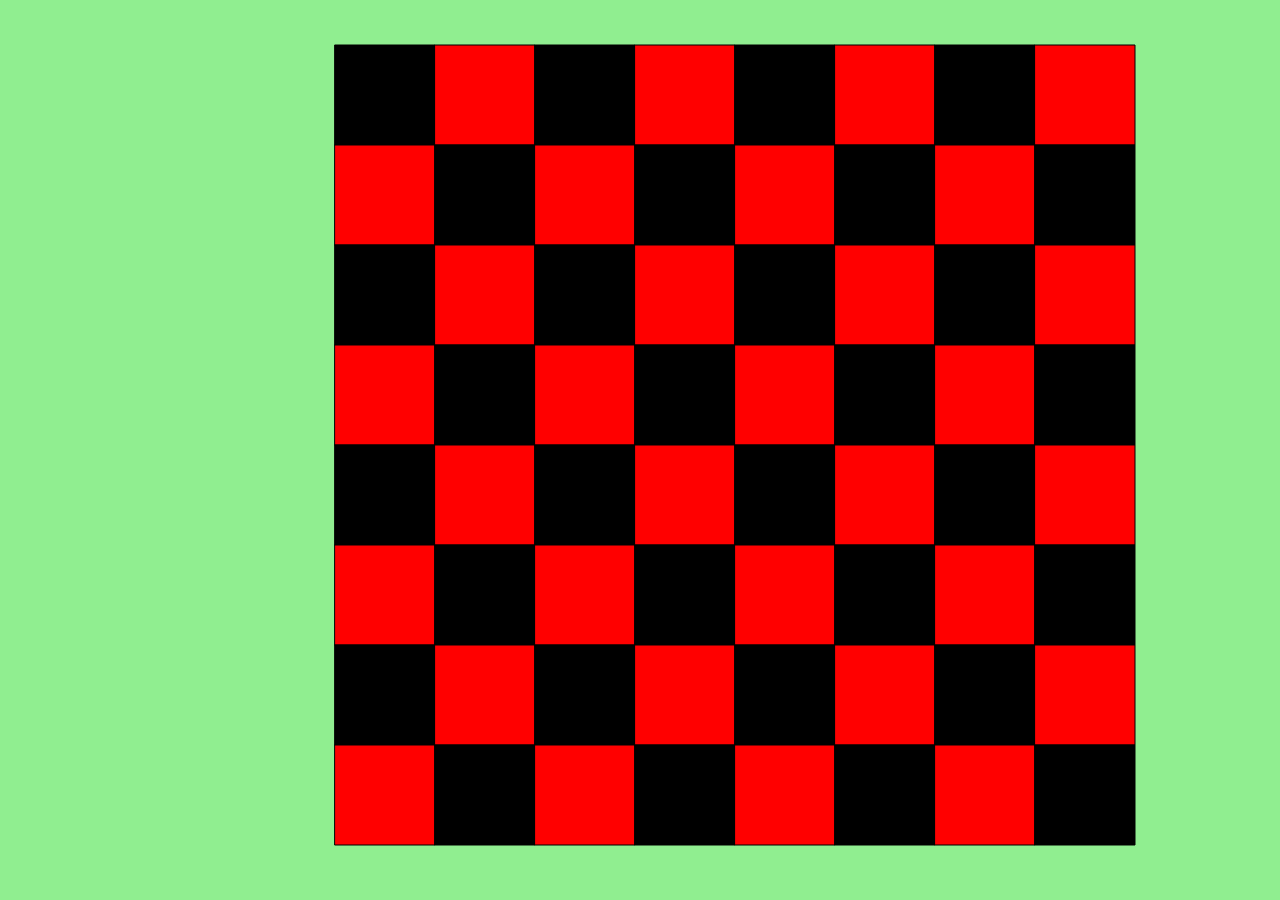
==== grid-base-game/index.html @ 5371591e "Started the grid assignment, created the grid display and grid generation to make a 8 by 8 checkers " ====
<!DOCTYPE html>
<html lang="en">
  <head>
    <meta charset="utf-8" />
    <meta name="viewport" content="width=device-width, initial-scale=1.0">

    <title>Sketch</title>

    <link rel="stylesheet" type="text/css" href="style.css">

    <!-- Linking to the main p5.js library, which allows your code to use all 
       p5 functions. Using this version while developing your code allows p5 
       to provide more Friendly Error Messages if you mess something up...-->
    <script src="libraries/p5.js"></script>

    <!-- Once your project is working completely, you can comment out the link
       to p5.js above, and instead link to this minified version. The minified
       version takes less space, and turns off Friendly Error Messages. This 
       increases the speed of your program quite dramatically in some cases.-->
    <!-- <script src="libraries/p5.min.js"></script> -->

    <script src="libraries/p5.sound.min.js"></script>
  </head>

  <body>
    <script src="sketch.js"></script>
  </body>
</html>
---- grid-base-game/style.css ----
html, body {
  margin: 0;
  padding: 0;
}

canvas {
  display: block;
}
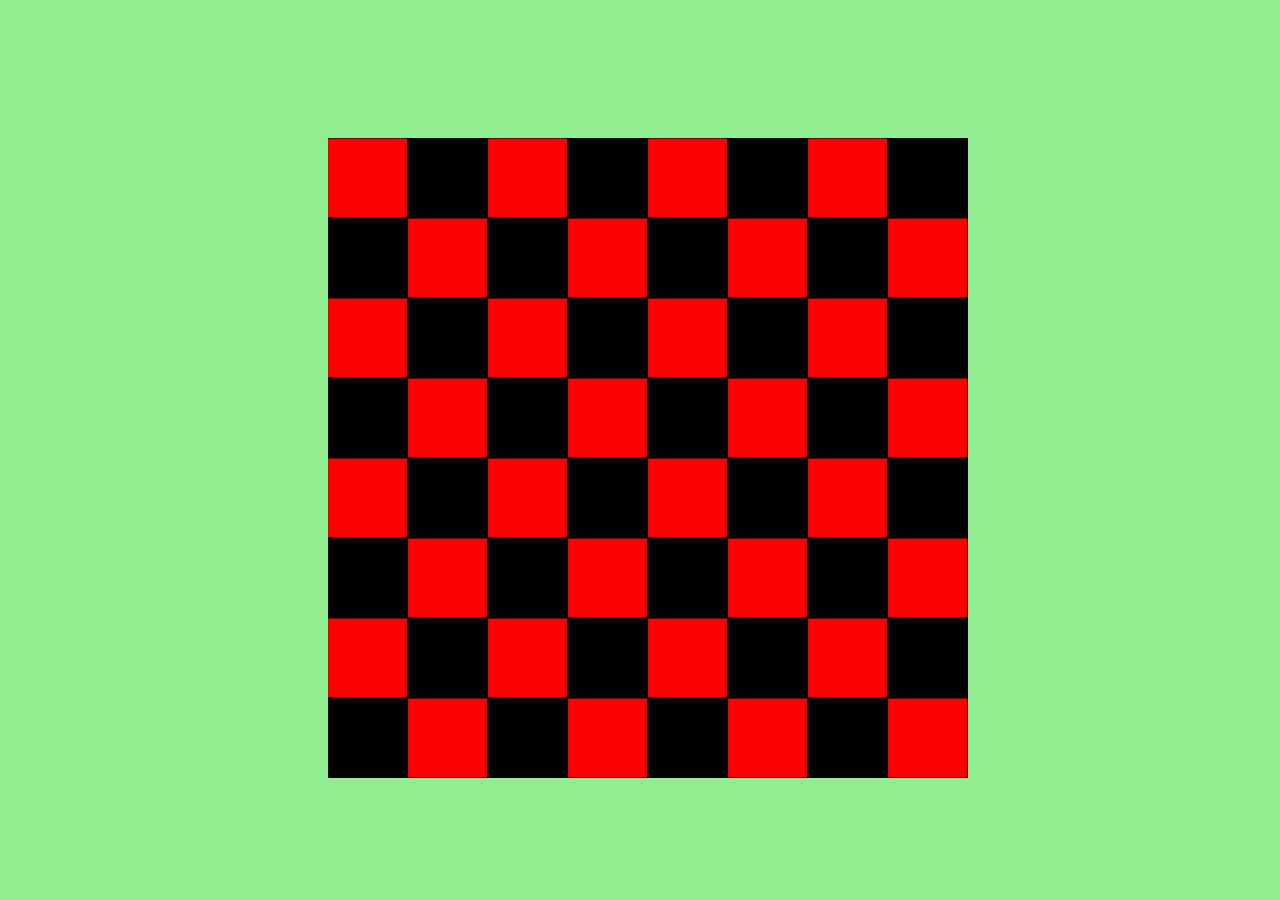
==== commit a35372ef: "Started  to make a border for checkers board, displayed the board to center and generated a hardcode" ====
--- a/grid-base-game/index.html
+++ b/grid-base-game/index.html
@@ -23,6 +23,8 @@
   </head>
 
   <body>
-    <script src="sketch.js"></script>
+    <div class="boarder">
+      <script src="sketch.js"></script>
+    </div>
   </body>
 </html>
--- a/grid-base-game/style.css
+++ b/grid-base-game/style.css
@@ -1,8 +1,23 @@
-html, body {
+html {
   margin: 0;
   padding: 0;
 }
 
+body {
+  position: absolute;
+  top: 50%;
+  left: 50%;
+  transform: translate(-50%, -50%);
+  background-color: lightgreen;
+}
+
+/* .boarder {
+
+
+} */
+
+
+
 canvas {
   display: block;
 }
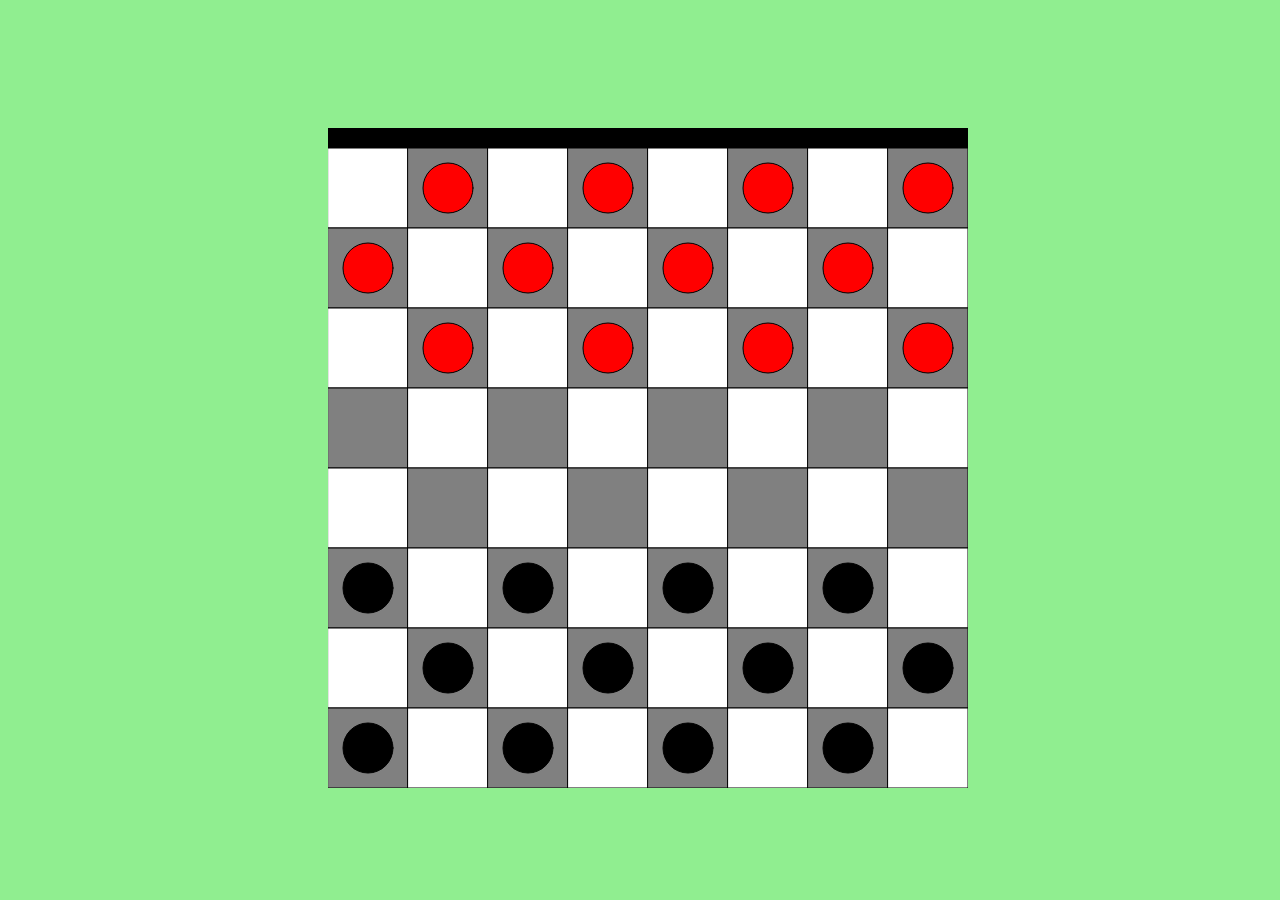
==== commit 934d6881: "Learned about debugging in JS, coded the turn logic and select and deselect logic and planned out ot" ====
--- a/grid-base-game/index.html
+++ b/grid-base-game/index.html
@@ -23,8 +23,7 @@
   </head>
 
   <body>
-    <div class="boarder">
+    <div class="boarder"></div>
       <script src="sketch.js"></script>
-    </div>
   </body>
 </html>
--- a/grid-base-game/style.css
+++ b/grid-base-game/style.css
@@ -11,10 +11,11 @@
   background-color: lightgreen;
 }
 
-/* .boarder {
+.boarder {
+  padding: 10px;
+  background-color: black;
+}
 
-
-} */
 
 
 
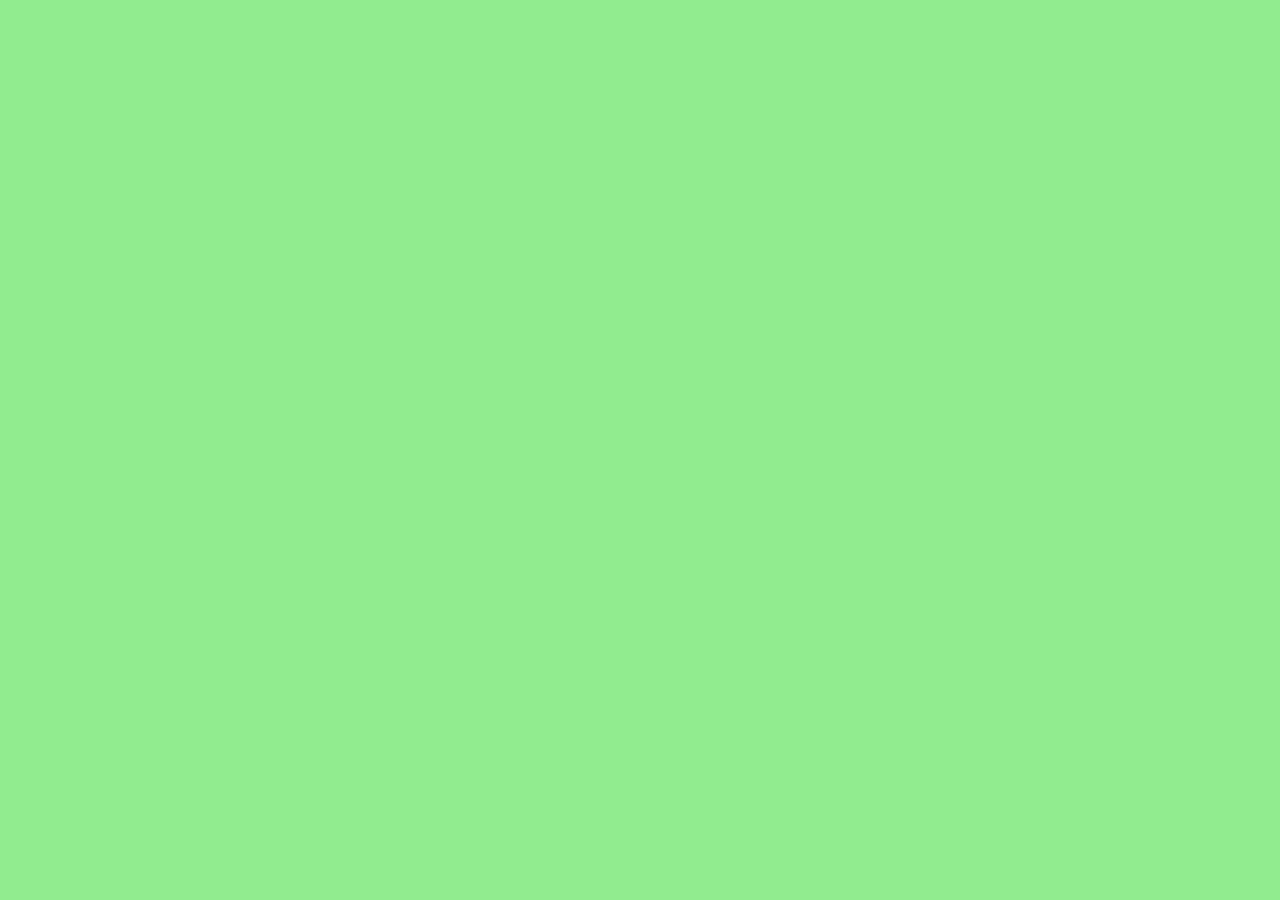
==== commit 2dddd016: "coded a start and game screen for the project, studied about null and other ways for my select and d" ====
--- a/grid-base-game/index.html
+++ b/grid-base-game/index.html
@@ -23,7 +23,6 @@
   </head>
 
   <body>
-    <div class="boarder"></div>
-      <script src="sketch.js"></script>
+    <script src="sketch.js"></script>
   </body>
 </html>
--- a/grid-base-game/style.css
+++ b/grid-base-game/style.css
@@ -11,14 +11,6 @@
   background-color: lightgreen;
 }
 
-.boarder {
-  padding: 10px;
-  background-color: black;
-}
-
-
-
-
 canvas {
   display: block;
 }
